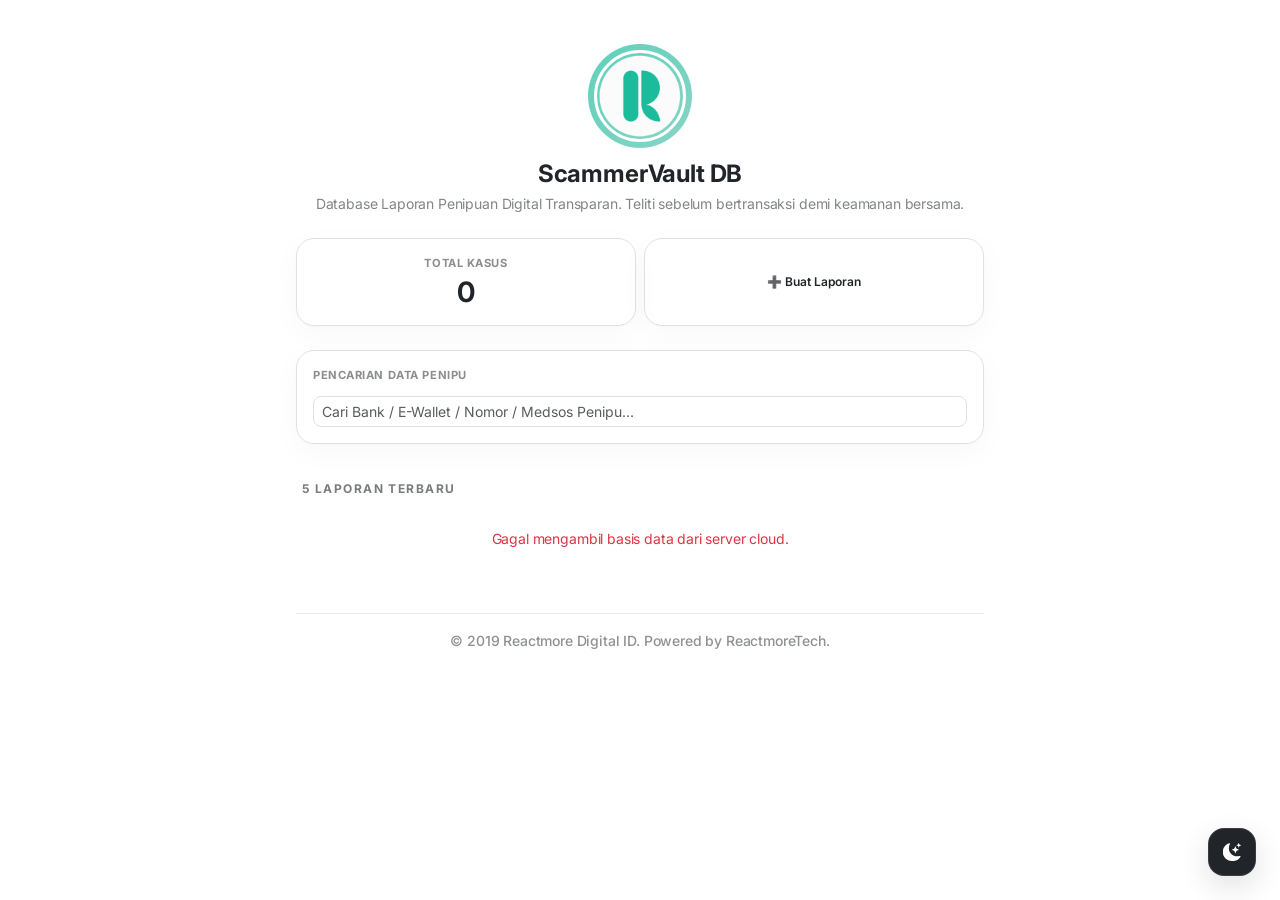
==== scammervault/index.html @ 925a91b8 "fix routes scammer vault" ====
<!DOCTYPE html>
<html lang="id" data-bs-theme="light">

<head>
  <meta charset="UTF-8">
  <meta name="viewport" content="width=device-width, initial-scale=1.0">
  <title>Reactmore Digital ID | ScammerVault</title>

  <link href="https://cdn.jsdelivr.net/npm/bootstrap@5.3.3/dist/css/bootstrap.min.css" rel="stylesheet">
  <link href="https://fonts.googleapis.com/css2?family=Inter:wght@400;500;600;700&display=swap" rel="stylesheet">
  <link href="../assets/css/app.css?v=1.0.3" rel="stylesheet">
</head>

<body>
  <div class="theme-switch-btn btn btn-dark" id="themeToggler">
    <svg id="themeIcon" xmlns="http://www.w3.org/2000/svg" width="18" height="18" fill="currentColor" viewBox="0 0 16 16"></svg>
  </div>

  <div class="wrapper-container" style="max-width: 720px;">
    <div class="text-center mb-4">
      <div class="profile-img-wrapper" style="cursor: pointer;" onclick="window.location.href='index.html'">
        <img src="../assets/images/profile.png" alt="Profil" class="profile-img rounded-circle">
      </div>
      <h1 class="h4 fw-bold mb-1 text-gradient">ScammerVault DB</h1>
      <p class="small text-muted px-2 opacity-75">Database Laporan Penipuan Digital Transparan. Teliti sebelum bertransaksi demi keamanan bersama.</p>
    </div>

    <div class="row g-2 mb-4">
      <div class="col-6">
        <div class="payment-box p-3 text-center h-100">
          <div class="payment-subheader mb-1">Total Kasus</div>
          <h3 class="fw-bold text-gradient mb-0" id="countTotalLaporan">0</h3>
        </div>
      </div>
      <div class="col-6">
        <div class="payment-box p-3 text-center h-100 d-flex flex-column justify-content-center align-items-center">
          <button class="btn btn-sm cta-button w-100 py-2 rounded-3" data-bs-toggle="modal" data-bs-target="#scamReportModal">
            ➕ Buat Laporan
          </button>
        </div>
      </div>
    </div>

    <div class="payment-box p-3 mb-4">
      <div class="payment-subheader">Pencarian Data Penipu</div>
      <div class="input-group input-group-sm">
        <input type="text" id="vaultSearchInput" class="form-control rounded-3" placeholder="Cari Bank / E-Wallet / Nomor / Medsos Penipu...">
      </div>
    </div>

    <div class="section-title">5 Laporan Terbaru</div>
    <div id="recentReportsContainer" class="d-flex flex-column gap-3 mb-4">
      <div class="text-center py-4 opacity-50 small">Memuat basis data laporan...</div>
    </div>

    <footer class="text-center mt-5 py-3 border-top border-translucent">
      <div class="small opacity-50 fw-medium">
        © 2019 Reactmore Digital ID. Powered by ReactmoreTech.
      </div>
    </footer>
  </div>

  <div class="modal fade" id="scamReportModal" tabindex="-1" aria-hidden="true">
    <div class="modal-dialog modal-dialog-centered modal-md">
      <div class="modal-content border-0 shadow-lg" style="border-radius: 20px;">
        <div class="modal-header border-0 pb-0">
          <div class="w-100 text-center pt-2">
            <h5 class="modal-title fw-bold text-gradient mb-1">Buat Laporan Baru</h5>
            <p class="small text-muted mb-0">Laporkan tindakan penipuan demi ruang siber yang aman</p>
          </div>
          <button type="button" class="btn-close position-absolute end-0 top-0 m-3" data-bs-dismiss="modal" aria-label="Close"></button>
        </div>
        <div class="modal-body p-4">
          <form id="scammerReportForm">

            <div class="payment-subheader">I. Data Identitas Pelapor (Disensor Otomatis)</div>
            <div class="mb-2">
              <label class="form-label small fw-bold mb-1">Nama Anda</label>
              <input type="text" class="form-control form-control-sm rounded-3" id="reportPelaporName" placeholder="Contoh: Budi Setiawan" required>
            </div>
            <div class="row g-2 mb-3">
              <div class="col-6">
                <label class="form-label small fw-bold mb-1">Konfirmasi Via</label>
                <select class="form-select form-select-sm rounded-3" id="reportPelaporType" required>
                  <option value="WhatsApp" selected>WhatsApp</option>
                  <option value="Telegram">Telegram</option>
                  <option value="Facebook">Facebook URL</option>
                </select>
              </div>
              <div class="col-6">
                <label class="form-label small fw-bold mb-1">Kontak / Link Profil</label>
                <input type="text" class="form-control form-control-sm rounded-3" id="reportPelaporVal" placeholder="No WA / Username" required>
              </div>
            </div>

            <div class="payment-subheader">II. Informasi Finansial Pelaku</div>

            <div class="mb-2">
              <label class="form-label small fw-bold mb-1">Tipe Akun Finansial</label>
              <select class="form-select form-select-sm rounded-3" id="finAccountType" required>
                <option value="" disabled selected>-- Pilih Tipe Finansial Pelaku --</option>
                <option value="Bank">Bank Transfer</option>
                <option value="E-Wallet">E-Wallet / Dompet Digital</option>
                <option value="Crypto">Crypto Currency</option>
              </select>
            </div>

            <div id="dynamicFinFields" class="p-2 mb-3 rounded-3 bg-light d-none payment-box" style="border: 1px dashed #dee2e6;">

              <div id="groupBankEwallet" class="d-none">
                <div class="row g-2 mb-2">
                  <div class="col-5">
                    <label class="form-label sx-label fw-bold mb-1" id="lblFinSelect">Pilih Vendor</label>
                    <select class="form-select form-select-sm rounded-3" id="finVendorSelect">
                    </select>
                  </div>
                  <div class="col-7">
                    <label class="form-label sx-label fw-bold mb-1">Nomor Rekening / Akun</label>
                    <input type="text" class="form-control form-control-sm rounded-3" id="finAccountNumber" placeholder="Masukkan nomor akun">
                  </div>
                </div>
                <div class="mb-1 d-none" id="groupFinLainnya">
                  <label class="form-label sx-label fw-bold text-danger mb-1">Nama Bank / E-Wallet Baru (Custom)</label>
                  <input type="text" class="form-control form-control-sm rounded-3" id="finVendorCustom" placeholder="Sebutkan nama Bank / E-Wallet yang tidak terdaftar">
                </div>
              </div>

              <div id="groupCrypto" class="d-none">
                <div class="row g-2 mb-2">
                  <div class="col-5">
                    <label class="form-label sx-label fw-bold mb-1">Metode Crypto</label>
                    <select class="form-select form-select-sm rounded-3" id="cryptoMethodSelect">
                      <option value="Address" selected>Crypto Address</option>
                      <option value="UID">User ID (UID) Exchange</option>
                    </select>
                  </div>
                  <div class="col-7">
                    <label class="form-label sx-label fw-bold mb-1" id="lblCryptoValue">Alamat Wallet Address / Network</label>
                    <input type="text" class="form-control form-control-sm rounded-3" id="cryptoValueInput" placeholder="Contoh: TR7NHqjeCpJV... (TRC20)">
                  </div>
                </div>

                <div id="groupCryptoUidOpt" class="d-none">
                  <div class="mb-2">
                    <label class="form-label sx-label fw-bold mb-1">Pilih Platform Exchange (Top 10)</label>
                    <select class="form-select form-select-sm rounded-3" id="cryptoExchangeSelect">
                      <option value="Binance">Binance</option>
                      <option value="Bybit">Bybit</option>
                      <option value="OKX">OKX</option>
                      <option value="KuCoin">KuCoin</option>
                      <option value="Gate.io">Gate.io</option>
                      <option value="Bitget">Bitget</option>
                      <option value="Mexc">MEXC</option>
                      <option value="Indodax">Indodax</option>
                      <option value="Tokocrypto">Tokocrypto</option>
                      <option value="Pintu">Pintu</option>
                      <option value="Lainnya">Lainnya (Bursa Lain)</option>
                    </select>
                  </div>
                  <div class="mb-1 d-none" id="groupExchangeLainnya">
                    <label class="form-label sx-label fw-bold text-danger mb-1">Nama Exchange Kustom</label>
                    <input type="text" class="form-control form-control-sm rounded-3" id="cryptoExchangeCustom" placeholder="Masukkan nama bursa exchange pelaku">
                  </div>
                </div>
              </div>

              <div class="mt-2">
                <label class="form-label sx-label fw-bold mb-1">Nama Pemilik Akun / Atas Nama (A/N)</label>
                <input type="text" class="form-control form-control-sm rounded-3" id="finAccountHolder" placeholder="Contoh: A/N Penipu / Unknown" required>
              </div>
            </div>

            <div class="payment-subheader">III. Media Sosial & Kontak Pelaku</div>
            <div class="mb-3">
              <div class="d-flex justify-content-between align-items-center mb-2">
                <span class="small text-muted" style="font-size: 0.72rem;">Tambahkan akun sosmed pelaku jika ada:</span>
                <button type="button" class="btn btn-xs btn-success rounded-pill px-2 py-0" id="addSosmedBtn" style="font-size: 0.7rem; font-weight: 600;">+ Tambah Akun</button>
              </div>
              <div id="sosmedDynamicContainer">
                <div class="row g-2 mb-2 sosmed-row">
                  <div class="col-4">
                    <select class="form-select form-select-sm rounded-3 scam-platform">
                      <option value="WhatsApp">WhatsApp</option>
                      <option value="Telegram">Telegram</option>
                      <option value="Instagram">Instagram</option>
                      <option value="Facebook">Facebook URL</option>
                      <option value="TikTok">TikTok</option>
                      <option value="Website">Website/Lain</option>
                    </select>
                  </div>
                  <div class="col-8 d-flex gap-2">
                    <input type="text" class="form-control form-control-sm rounded-3 scam-username" placeholder="Username / No HP" required>
                    <button type="button" class="btn btn-sm btn-outline-danger rounded-3 px-2 py-0 remove-sosmed-btn" style="font-size:0.9rem; line-height:1;" disabled>×</button>
                  </div>
                </div>
              </div>
            </div>

            <div class="payment-subheader">IV. Detail Kasus Kejadian</div>
            <div class="mb-2">
              <label class="form-label small fw-bold mb-1">Nominal Kerugian (Rp)</label>
              <input type="number" class="form-control form-control-sm rounded-3" id="reportScamNominal" placeholder="Contoh: 1500000" required>
            </div>
            <div class="mb-3">
              <label class="form-label small fw-bold mb-1">Kronologi Singkat Kejadian</label>
              <textarea class="form-control form-control-sm rounded-3" id="reportScamText" rows="3" placeholder="Jelaskan kronologi singkat modus penipuan..." required></textarea>
            </div>

            <div class="mb-4">
              <label class="form-label small fw-bold mb-1">Unggah Bukti Gambar (Bisa Banyak Foto)</label>
              <input type="file" class="form-control form-control-sm rounded-3" id="reportScamFile" accept="image/*" multiple required>
              <div class="form-text" style="font-size: 0.65rem; opacity:0.8;">Tekan Ctrl/Shift untuk memilih lebih dari 1 foto bukti sekaligus.</div>
            </div>

            <button type="submit" class="btn btn-success w-100 btn-sm rounded-3 fw-bold py-2" id="submitReportBtn" style="background-color: #1abc9c; border: none;">KIRIM LAPORAN ADUAN</button>
          </form>
        </div>
      </div>
    </div>
  </div>

  <style>
    .sx-label {
      font-size: 0.72rem;
      color: var(--bs-secondary-color);
    }
  </style>

  <script src="https://cdn.jsdelivr.net/npm/bootstrap@5.3.3/dist/js/bootstrap.bundle.min.js"></script>
  <script src="../assets/js/SheetDBClient.js?v=1.0.0"></script>
  <script src="../assets/js/theme.js?v=1.0.0"></script>
  <script src="../assets/js/pages/scammervault.js?v=1.0.1"></script>
</body>

</html>
---- assets/css/app.css ----
/* --- CUSTOM VARIABLE & RESET --- */
:root {
    --glass-blur: 8px;
    --transition-speed: 0.25s;

    /* Light Elegant Theme (Soft Glassy Look) */
    --profile-glow: rgba(99, 102, 241, 0.15);
    --card-shadow: 0 8px 30px rgba(0, 0, 0, 0.03), 0 1px 2px rgba(0, 0, 0, 0.02);
    --card-shadow-hover: 0 14px 40px rgba(99, 102, 241, 0.08);
    --bs-body-color: #212529
}





[data-bs-theme="dark"] {
    /* Dark Premium Theme (Deep Slate Tech) */
    --profile-glow: rgba(129, 140, 248, 0.2);
    --card-shadow: 0 8px 30px rgba(0, 0, 0, 0.25), 0 1px 2px rgba(0, 0, 0, 0.2);
    --card-shadow-hover: 0 14px 40px rgba(129, 140, 248, 0.12);
    --bs-body-color: #dee2e6;
    /* Warna teks default dark mode */
}

/* Hindari penggunaan class 'text-dark' di dark mode, ganti dengan class Bootstrap yang dinamis */
[data-bs-theme="dark"] .text-dark {
    color: #ffffff !important;
}

[data-bs-theme="dark"] .border-translucent {
    border-color: rgba(255, 255, 255, 0.12) !important;
}

[data-bs-theme="dark"] .bg-light {
    background-color: var(--bs-dependency-bg, #2b3035) !important;
    color: #fff;
}

body {
    font-family: 'Inter', sans-serif;
    background-color: var(--bs-body-bg);
    color: var(--bs-body-color);
    transition: background-color 0.4s ease, color 0.4s ease;
    -webkit-tap-highlight-color: transparent;
    letter-spacing: -0.01em;
}

.border-translucent {
    border-color: rgba(0, 0, 0, 0.08) !important;
}

/* Container Wrapper */
.wrapper-container {
    width: 100%;
    max-width: 440px;
    /* Sedikit diperkecil agar visual mobile lebih padat & elegan */
    margin: 0 auto;
    padding: 50px 16px;
}

/* Profile Section */
.profile-img-wrapper {
    position: relative;
    display: inline-block;
    margin-bottom: 18px;
}

.profile-img-wrapper::after {
    content: '';
    position: absolute;
    inset: -6px;
    border-radius: 50%;
    background: linear-gradient(135deg, #1abc9c, #56c2ad);
    z-index: -1;
    opacity: 0.7;
}

.profile-img {
    width: 92px;
    height: 92px;
    object-fit: cover;
    border: 3px solid var(--bs-body-bg);
}

/* Section Title */
.section-title {
    font-size: 0.75rem;
    text-transform: uppercase;
    letter-spacing: 0.12em;
    color: var(--bs-secondary-color);
    margin: 36px 0 14px 6px;
    font-weight: 700;
    opacity: 0.8;
}

/* --- ELEGAN LINK CARD (KONTAK) --- */
.link-card {
    display: flex;
    align-items: center;
    padding: 16px 20px;
    border-radius: 16px;
    text-decoration: none;
    color: var(--bs-body-color);
    font-weight: 600;
    font-size: 0.95rem;
    border: 1px solid var(--bs-border-color);
    background-color: var(--bs-body-tertiary-bg);
    box-shadow: var(--card-shadow);
    transition: all var(--transition-speed) cubic-bezier(0.4, 0, 0.2, 1);
}

.link-card:hover {
    transform: translateY(-3px);
    background-color: var(--bs-body-bg);
    border-color: #1abc9c;
    box-shadow: var(--card-shadow-hover);
    color: var(--bs-body-color);
}

.link-card svg {
    width: 22px;
    height: 22px;
    margin-right: 14px;
    flex-shrink: 0;
}

.link-card .arrow-icon {
    font-size: 0.75rem;
    transition: transform var(--transition-speed);
    opacity: 0.4;
}

.link-card:hover .arrow-icon {
    transform: translateX(3px);
    opacity: 1;
    color: #1abc9c;
}

/* --- ELEGAN PRODUCT GRID (2 KOLOM) --- */
.product-card {
    border-radius: 18px;
    border: 1px solid var(--bs-border-color);
    background-color: var(--bs-body-tertiary-bg);
    overflow: hidden;
    display: flex;
    flex-direction: column;
    height: 100%;
    box-shadow: var(--card-shadow);
    transition: all var(--transition-speed) cubic-bezier(0.4, 0, 0.2, 1);
}

.product-card:hover {
    transform: translateY(-4px);
    border-color: var(--bs-border-color-translucent);
    box-shadow: var(--card-shadow-hover);
}

.product-img {
    width: 100%;
    height: 125px;
    object-fit: cover;
    transition: transform 0.5s ease;
}

.product-card:hover .product-img {
    transform: scale(1.04);
}

.product-title {
    font-size: 0.85rem;
    font-weight: 600;
    line-height: 1.4;
    color: var(--bs-heading-color);
    display: -webkit-box;
    -webkit-line-clamp: 2;
    -webkit-box-orient: vertical;
    overflow: hidden;
    height: 2.8em;
}

.product-price {
    font-size: 0.95rem;
    font-weight: 700;
    background: linear-gradient(135deg, #1abc9c, #56c2ad);
    -webkit-background-clip: text;
    -webkit-text-fill-color: transparent;
}

.cta-button {
    font-size: 0.75rem;
    font-weight: 600;
    padding: 10px;
    border-radius: 12px;
    border: none;
    background: var(--bs-text-color);
    color: var(--bs-btn-active-color);
    transition: background 0.2s;
}

.cta-button:hover {
    background: #1abc9c;
    color: #ffffff;
}

/* --- ELEGAN WEBAPPS CARD --- */
.webapp-card {
    background-color: var(--bs-body-tertiary-bg);
    border-radius: 18px;
    border: 1px solid var(--bs-border-color);
    padding: 18px;
    text-decoration: none;
    color: var(--bs-body-color);
    display: block;
    box-shadow: var(--card-shadow);
    transition: all var(--transition-speed) cubic-bezier(0.4, 0, 0.2, 1);
}

.webapp-card:hover {
    transform: translateY(-3px);
    border-color: #1abc9c;
    box-shadow: var(--card-shadow-hover);
    color: var(--bs-body-color);
}

.webapp-badge {
    font-size: 0.65rem;
    font-weight: 700;
    letter-spacing: 0.05em;
    padding: 5px 10px;
    background: rgba(168, 85, 247, 0.1) !important;
    color: #1abc9c !important;
}

/* --- FLOATING THEME SWITCHER --- */
.theme-switch-btn {
    position: fixed;
    bottom: 24px;
    right: 24px;
    z-index: 1050;
    width: 48px;
    height: 48px;
    border-radius: 16px;
    /* Desain kotak melengkung (squircle) modern */
    display: flex;
    align-items: center;
    justify-content: center;
    box-shadow: 0 10px 30px rgba(0, 0, 0, 0.12);
    backdrop-filter: blur(var(--glass-blur));
    -webkit-backdrop-filter: blur(var(--glass-blur));
    border: 1px solid rgba(255, 255, 255, 0.1);
    cursor: pointer;
    transition: transform 0.2s ease, background-color 0.3s;
}

.theme-switch-btn:hover {
    transform: scale(1.08);
}

/* --- AMAN & CLEAN PAYMENT COMPONENT --- */
.payment-box {
    background-color: var(--bs-body-tertiary-bg) !important;
    border: 1px solid var(--bs-border-color) !important;
    border-radius: 18px;
    box-shadow: var(--card-shadow);
}

.payment-badge {
    background: var(--bs-body-bg);
    border: 1px solid var(--bs-border-color);
    color: var(--bs-body-color);
    font-size: 0.75rem;
    font-weight: 600;
    padding: 8px;
    border-radius: 10px;
    transition: all var(--transition-speed);
}

.payment-badge:hover {
    border-color: #1abc9c;
    color: #1abc9c;
    background: var(--bs-body-bg);
}

/* --- CUSTOM TAB SYSTEM (CLEAN & MODERN) --- */
.custom-tabs {
    border-bottom: 2px solid var(--bs-border-color);
    gap: 10px;
}

.custom-tabs .nav-link {
    border: none !important;
    color: var(--bs-secondary-color);
    font-weight: 700;
    font-size: 0.85rem;
    text-transform: uppercase;
    letter-spacing: 0.08em;
    padding: 8px 16px;
    background: transparent !important;
    opacity: 0.6;
    transition: opacity var(--transition-speed), color var(--transition-speed);
}

.custom-tabs .nav-link:hover {
    opacity: 1;
    color: #1abc9c;
}

.custom-tabs .nav-link.active {
    color: #1abc9c !important;
    opacity: 1;
    position: relative;
}

/* Garis bawah penanda tab aktif */
.custom-tabs .nav-link.active::after {
    content: '';
    position: absolute;
    bottom: -2px;
    left: 0;
    right: 0;
    height: 2px;
    background-color: #1abc9c;
    border-radius: 2px;
}

/* Detail Komponen Payment Dalam Tab */
.payment-box {
    background-color: var(--bs-body-tertiary-bg);
    border: 1px solid var(--bs-border-color);
    border-radius: 18px;
    box-shadow: var(--card-shadow);
}

.payment-subheader {
    font-size: 0.7rem;
    text-transform: uppercase;
    letter-spacing: 0.05em;
    color: var(--bs-secondary-color);
    font-weight: 700;
    margin-bottom: 12px;
    opacity: 0.7;
}

.style-bank-badge {
    font-size: 0.6rem;
    padding: 4px 6px;
    letter-spacing: 0.02em;
}

.text-holder {
    font-size: 0.7rem;
    margin-top: 2px;
}

.copy-btn {
    font-size: 0.7rem;
    font-weight: 600;
    padding: 5px 12px;
    border-radius: 8px;
    border: 1px solid var(--bs-border-color);
    background-color: var(--bs-body-bg);
    color: var(--bs-body-color);
    transition: all 0.2s ease;
}

.copy-btn:hover {
    background-color: #1abc9c;
    color: #ffffff;
    border-color: #1abc9c;
}

/* Modal Dark-Mode Harmony */
.modal-content {
    background-color: var(--bs-body-bg);
    color: var(--bs-body-color);
}
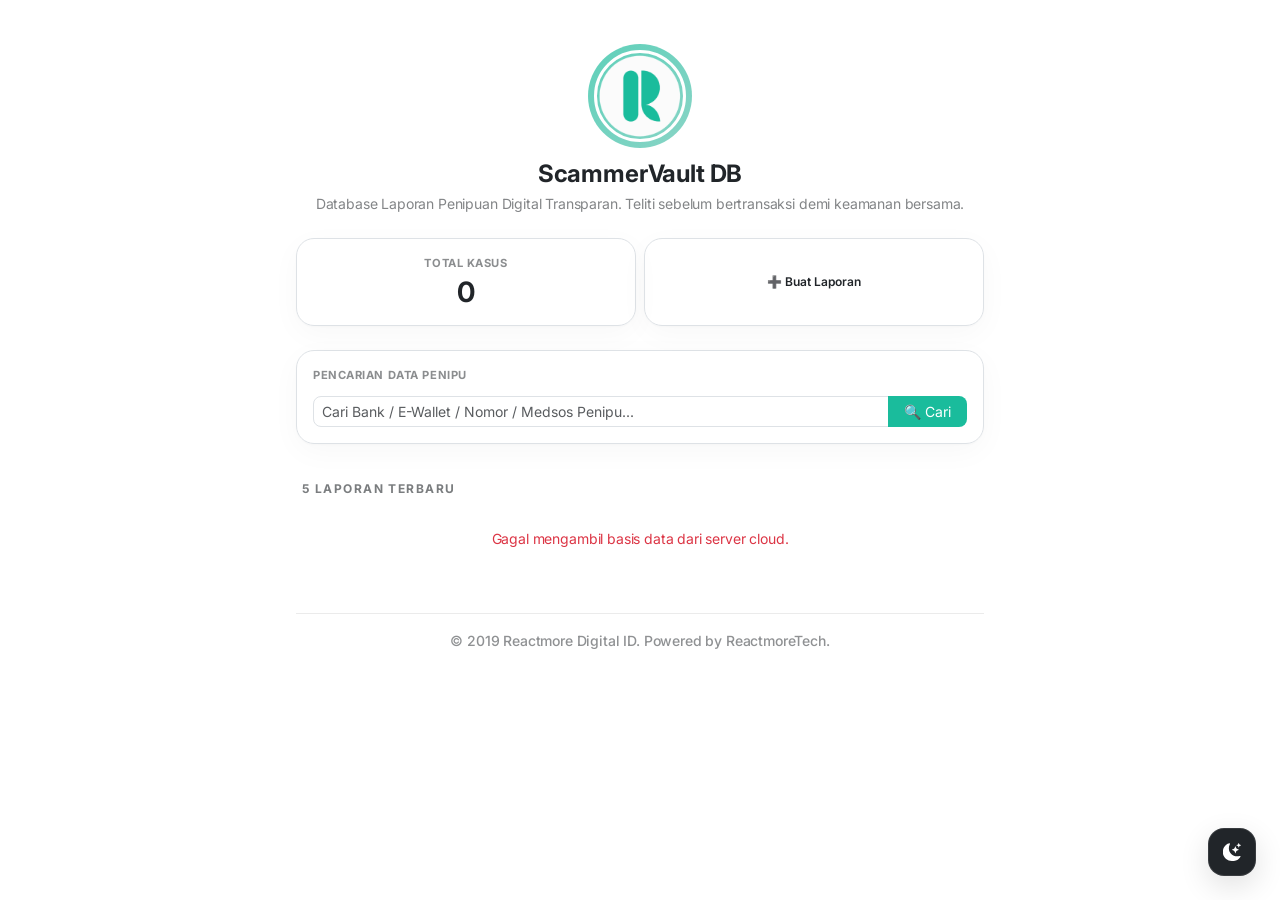
==== commit 9bc7c846: "Enhance ScammerVault functionality; implement backend data masking, improve search feature, and upda" ====
--- a/scammervault/index.html
+++ b/scammervault/index.html
@@ -6,9 +6,21 @@
   <meta name="viewport" content="width=device-width, initial-scale=1.0">
   <title>Reactmore Digital ID | ScammerVault</title>
 
+  <meta name="description" content="Reactmore Digital ID - Platform verifikasi dan pelaporan tindak penipuan digital terpercaya untuk komunitas Indonesia.">
+  <meta name="author" content="Reactmore Digital ID">
+  <meta name="keywords" content="ScammerVault, Penipuan Online, Lapor Penipu, Keamanan Digital, Reactmore">
+
+  <meta property="og:title" content="Reactmore Digital ID | ScammerVault">
+  <meta property="og:description" content="Platform verifikasi dan pelaporan tindak penipuan digital terpercaya untuk komunitas Indonesia.">
+  <meta property="og:type" content="website">
+  <meta property="og:url" content="https://moreid.github.io/">
+  <meta property="og:image" content="https://moreid.github.io/assets/images/og-image.png">
+  <link rel="icon" type="image/png" href="/assets/images/favicon.ico">
+  <link rel="apple-touch-icon" href="/assets/images/profile.png">
+
   <link href="https://cdn.jsdelivr.net/npm/bootstrap@5.3.3/dist/css/bootstrap.min.css" rel="stylesheet">
   <link href="https://fonts.googleapis.com/css2?family=Inter:wght@400;500;600;700&display=swap" rel="stylesheet">
-  <link href="../assets/css/app.css?v=1.0.3" rel="stylesheet">
+  <link href="../assets/css/app.css?v=1.0.4" rel="stylesheet">
 </head>
 
 <body>
@@ -44,7 +56,10 @@
     <div class="payment-box p-3 mb-4">
       <div class="payment-subheader">Pencarian Data Penipu</div>
       <div class="input-group input-group-sm">
-        <input type="text" id="vaultSearchInput" class="form-control rounded-3" placeholder="Cari Bank / E-Wallet / Nomor / Medsos Penipu...">
+        <input type="text" id="vaultSearchInput" class="form-control rounded-start-3" placeholder="Cari Bank / E-Wallet / Nomor / Medsos Penipu...">
+        <button class="btn btn-success rounded-end-3 px-3" type="button" id="vaultSearchBtn" style="background-color: #1abc9c; border: none;">
+          🔍 Cari
+        </button>
       </div>
     </div>
 
@@ -229,7 +244,7 @@
   <script src="https://cdn.jsdelivr.net/npm/bootstrap@5.3.3/dist/js/bootstrap.bundle.min.js"></script>
   <script src="../assets/js/SheetDBClient.js?v=1.0.0"></script>
   <script src="../assets/js/theme.js?v=1.0.0"></script>
-  <script src="../assets/js/pages/scammervault.js?v=1.0.1"></script>
+  <script src="../assets/js/pages/scammervault.js?v=1.0.4"></script>
 </body>
 
 </html>
--- a/assets/css/app.css
+++ b/assets/css/app.css
@@ -374,4 +374,24 @@
 .modal-content {
     background-color: var(--bs-body-bg);
     color: var(--bs-body-color);
+}
+
+/* --- KRONOLOGI CLAMPING --- */
+.kronologi-text {
+    transition: all 0.3s ease;
+}
+
+/* Membatasi teks hanya tampil maksimal 3 baris secara default */
+.kronologi-text.text-collapsed {
+    display: -webkit-box;
+    -webkit-line-clamp: 2;
+    -webkit-box-orient: vertical;
+    overflow: hidden;
+    text-overflow: ellipsis;
+}
+
+/* Menghilangkan outline focus bawaan bootstrap pada tombol teks link */
+.btn-toggle-kronologi:focus {
+    outline: none !important;
+    box-shadow: none !important;
 }
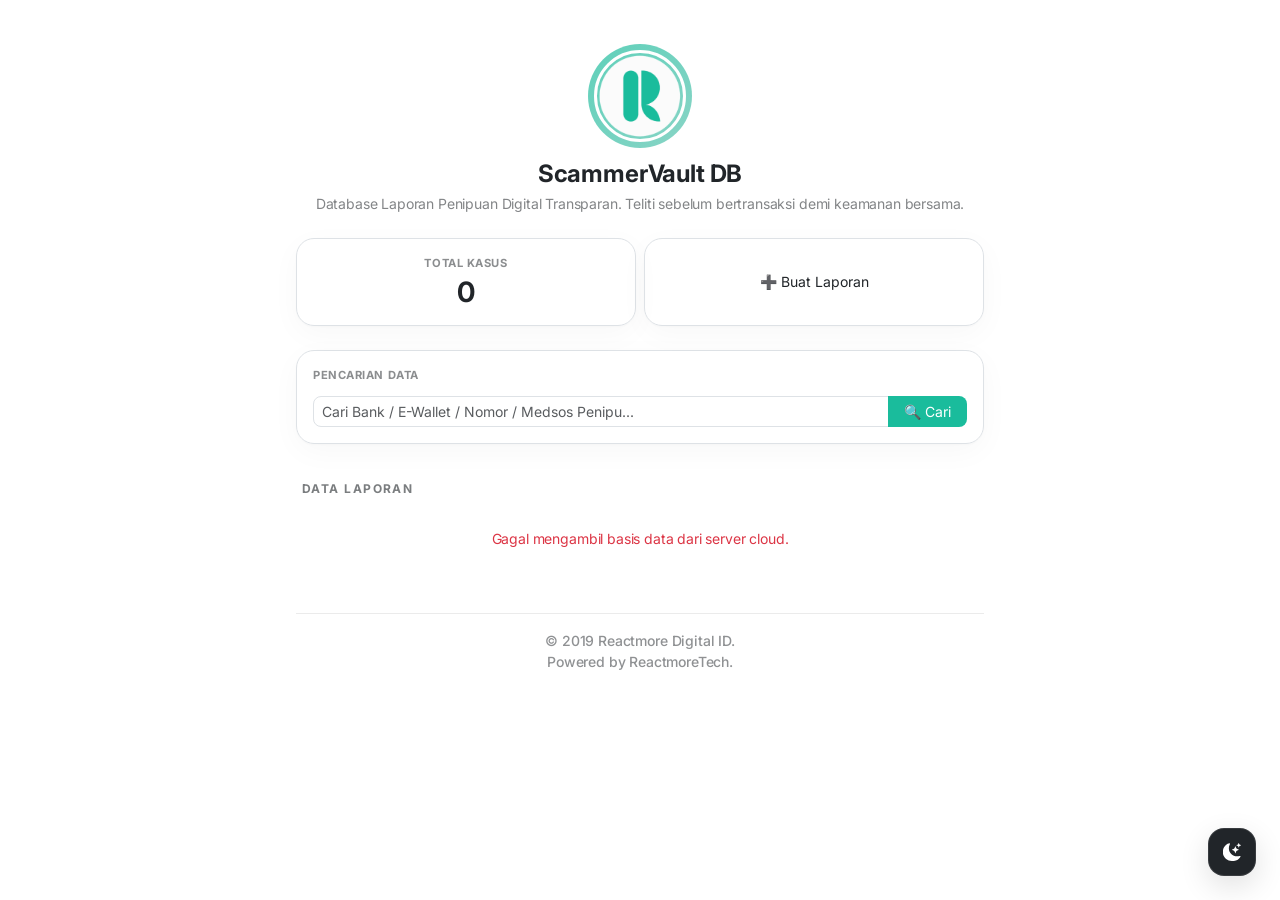
==== commit cf35f1aa: "Enhance ScammerVault UI; add social media icons with SVG masks, update contact modal, and improve lo" ====
--- a/scammervault/index.html
+++ b/scammervault/index.html
@@ -14,13 +14,13 @@
   <meta property="og:description" content="Platform verifikasi dan pelaporan tindak penipuan digital terpercaya untuk komunitas Indonesia.">
   <meta property="og:type" content="website">
   <meta property="og:url" content="https://moreid.github.io/">
-  <meta property="og:image" content="https://moreid.github.io/assets/images/og-image.png">
+  <meta property="og:image" content="https://moreid.github.io/assets/images/profile.png">
   <link rel="icon" type="image/png" href="/assets/images/favicon.ico">
   <link rel="apple-touch-icon" href="/assets/images/profile.png">
 
   <link href="https://cdn.jsdelivr.net/npm/bootstrap@5.3.3/dist/css/bootstrap.min.css" rel="stylesheet">
   <link href="https://fonts.googleapis.com/css2?family=Inter:wght@400;500;600;700&display=swap" rel="stylesheet">
-  <link href="../assets/css/app.css?v=1.0.4" rel="stylesheet">
+  <link href="../assets/css/app.css?v=1.0.5" rel="stylesheet">
 </head>
 
 <body>
@@ -30,7 +30,7 @@
 
   <div class="wrapper-container" style="max-width: 720px;">
     <div class="text-center mb-4">
-      <div class="profile-img-wrapper" style="cursor: pointer;" onclick="window.location.href='index.html'">
+      <div class="profile-img-wrapper" style="cursor: pointer;" onclick="window.location.href='/'">
         <img src="../assets/images/profile.png" alt="Profil" class="profile-img rounded-circle">
       </div>
       <h1 class="h4 fw-bold mb-1 text-gradient">ScammerVault DB</h1>
@@ -46,7 +46,7 @@
       </div>
       <div class="col-6">
         <div class="payment-box p-3 text-center h-100 d-flex flex-column justify-content-center align-items-center">
-          <button class="btn btn-sm cta-button w-100 py-2 rounded-3" data-bs-toggle="modal" data-bs-target="#scamReportModal">
+          <button class="btn btn-sm w-100 py-2 rounded-3" data-bs-toggle="modal" data-bs-target="#scamReportModal">
             ➕ Buat Laporan
           </button>
         </div>
@@ -54,7 +54,7 @@
     </div>
 
     <div class="payment-box p-3 mb-4">
-      <div class="payment-subheader">Pencarian Data Penipu</div>
+      <div class="payment-subheader">Pencarian Data</div>
       <div class="input-group input-group-sm">
         <input type="text" id="vaultSearchInput" class="form-control rounded-start-3" placeholder="Cari Bank / E-Wallet / Nomor / Medsos Penipu...">
         <button class="btn btn-success rounded-end-3 px-3" type="button" id="vaultSearchBtn" style="background-color: #1abc9c; border: none;">
@@ -63,14 +63,17 @@
       </div>
     </div>
 
-    <div class="section-title">5 Laporan Terbaru</div>
+    <div class="section-title">Data Laporan</div>
     <div id="recentReportsContainer" class="d-flex flex-column gap-3 mb-4">
-      <div class="text-center py-4 opacity-50 small">Memuat basis data laporan...</div>
+      <div class="text-center py-5" id="vaultInitialLoader">
+        <div class="spinner-border text-success" role="status" style="width: 1.5rem; height: 1.5rem;"></div>
+        <div class="small text-muted mt-2 opacity-75">Memuat basis data laporan...</div>
+      </div>
     </div>
 
     <footer class="text-center mt-5 py-3 border-top border-translucent">
       <div class="small opacity-50 fw-medium">
-        © 2019 Reactmore Digital ID. Powered by ReactmoreTech.
+        © 2019 Reactmore Digital ID.</br>Powered by ReactmoreTech.
       </div>
     </footer>
   </div>
@@ -241,10 +244,35 @@
     }
   </style>
 
+  <div class="modal fade" id="adminContactModal" tabindex="-1" aria-labelledby="adminContactModalLabel" aria-hidden="true">
+    <div class="modal-dialog modal-dialog-centered modal-sm">
+      <div class="modal-content rounded-4 border-0 shadow">
+        <div class="modal-header border-0 pb-0">
+          <h6 class="modal-title fw-bold text-secondary" id="adminContactModalLabel">🔒 Akses Terbatas</h6>
+          <button type="button" class="btn-close" data-bs-dismiss="modal" aria-label="Close" style="font-size: 0.8rem;"></button>
+        </div>
+        <div class="modal-body text-center py-4">
+          <div class="mb-3 text-warning">
+            <svg fill="#1abc9c" width="40" height="40" viewBox="0 0 56 56" xmlns="http://www.w3.org/2000/svg">
+              <path d="M27.988 51.297c.375 0 .961-.14 1.57-.445C42.66 43.469 47.185 40.375 47.185 31.96V14.289c0-2.414-1.055-3.187-3-4.008-2.743-1.125-11.532-4.289-14.25-5.25-.633-.187-1.266-.328-1.946-.328-.656 0-1.289.14-1.922.328-2.718.985-11.507 4.149-14.25 5.25-1.945.797-3 1.594-3 4.008v17.672c0 8.414 4.547 11.484 17.625 18.89.61.305 1.172.446 1.547.446m-8.226-15.563v-9.093c0-1.524.586-2.32 1.828-2.508V21.32c0-4.312 2.601-7.218 6.398-7.218 3.82 0 6.399 2.906 6.399 7.218v2.79c1.265.187 1.851.984 1.851 2.53v9.094c0 1.758-.773 2.578-2.414 2.578H22.152c-1.617 0-2.39-.82-2.39-2.578m4.289-11.648 7.898-.023v-3c0-2.766-1.57-4.594-3.96-4.594-2.368 0-3.938 1.828-3.938 4.593Z" />
+            </svg>
+          </div>
+          <h6 class="fw-bold mb-2">Verifikasi Diperlukan</h6>
+          <p class="text-muted small mb-4 px-2" style="font-size: 0.78rem; line-height: 1.4;">
+            Berkas bukti asli laporan ini dilindungi demi menjaga privasi data korban. Sila hubungi Admin Reactmore ID untuk pengajuan hak akses komparasi kasus.
+          </p>
+          <a href="https://wa.me/6285155092922" target="_blank" class="btn btn-sm btn-success w-100 rounded-3 fw-semibold py-2" style="background-color: #1abc9c; border: none;">
+            💬 Hubungi Admin via WhatsApp
+          </a>
+        </div>
+      </div>
+    </div>
+  </div>
+
   <script src="https://cdn.jsdelivr.net/npm/bootstrap@5.3.3/dist/js/bootstrap.bundle.min.js"></script>
   <script src="../assets/js/SheetDBClient.js?v=1.0.0"></script>
   <script src="../assets/js/theme.js?v=1.0.0"></script>
-  <script src="../assets/js/pages/scammervault.js?v=1.0.4"></script>
+  <script src="../assets/js/pages/scammervault.js?v=1.0.5"></script>
 </body>
 
 </html>
--- a/assets/css/app.css
+++ b/assets/css/app.css
@@ -7,12 +7,15 @@
     --profile-glow: rgba(99, 102, 241, 0.15);
     --card-shadow: 0 8px 30px rgba(0, 0, 0, 0.03), 0 1px 2px rgba(0, 0, 0, 0.02);
     --card-shadow-hover: 0 14px 40px rgba(99, 102, 241, 0.08);
-    --bs-body-color: #212529
-}
-
-
-
-
+    --bs-body-color: #212529;
+    /* Data URI SVG Vector Paths */
+    --svg-whatsapp: url("data:image/svg+xml,%3Csvg viewBox='0 0 24 24' fill='none' xmlns='http://www.w3.org/2000/svg'%3E%3Cpath fill-rule='evenodd' clip-rule='evenodd' d='M12.004 2C6.48 2 2 6.48 2 12.004c0 1.848.502 3.578 1.378 5.067L2 22l5.093-1.336A9.957 9.957 0 0012.004 22c5.523 0 10.004-4.48 10.004-10.004C22.008 6.48 17.527 2 12.004 2zm5.727 14.126c-.244.69-1.218 1.253-1.688 1.294-.47.04-1.054.195-3.32-.743-2.903-1.2-4.733-4.14-4.88-4.333-.146-.193-1.185-1.574-1.185-3.003 0-1.43.748-2.133 1.014-2.413.267-.28.583-.348.777-.348.195 0 .388.003.557.01.176.008.412-.066.643.491.24.577.818 1.996.889 2.14.07.145.118.313.02.507-.097.193-.146.313-.292.483-.145.17-.306.38-.437.51-.146.146-.3.305-.129.598.17.292.757 1.246 1.624 2.016.945.839 1.743 1.096 1.987 1.218.243.122.388.102.533-.066.145-.17.625-.727.794-.975.17-.247.339-.207.57-.122.23.085 1.464.69 1.714.815.25.125.417.186.478.292.06.105.06.61-.184 1.301z' fill='%2325D366'/%3E%3C/svg%3E");
+    --svg-telegram: url("data:image/svg+xml,%3Csvg fill='%2324a1de' viewBox='0 0 20 20' xmlns='http://www.w3.org/2000/svg'%3E%3Cpath d='M10 0c5.523 0 10 4.477 10 10s-4.477 10-10 10S0 15.523 0 10 4.477 0 10 0m4.442 6c-.381.007-.966.207-3.779 1.362a485 485 0 0 0-5.907 2.512q-.72.283-.753.553c-.044.346.46.453 1.094.657.517.166 1.213.36 1.575.368q.492.01 1.098-.4 4.139-2.76 4.273-2.789c.063-.014.15-.032.21.02.059.052.053.15.046.177-.05.211-2.641 2.538-2.79 2.691l-.072.072c-.55.543-1.105.898-.147 1.521.866.563 1.37.922 2.26 1.5.57.368 1.017.805 1.605.752.271-.025.55-.276.693-1.026.335-1.77.995-5.608 1.147-7.19a1.7 1.7 0 0 0-.017-.393.42.42 0 0 0-.144-.27c-.121-.098-.309-.118-.392-.117'/%3E%3C/svg%3E");
+    --svg-facebook: url("data:image/svg+xml,%3Csvg viewBox='0 0 16 16' xmlns='http://www.w3.org/2000/svg' fill='none'%3E%3Cpath fill='%231877f2' d='M15 8a7 7 0 0 0-7-7 7 7 0 0 0-1.094 13.915v-4.892H5.13V8h1.777V6.458c0-1.754 1.045-2.724 2.644-2.724.766 0 1.567.137 1.567.137v1.723h-.883c-.87 0-1.14.54-1.14 1.093V8h1.941l-.31 2.023H9.094v4.892A7 7 0 0 0 15 8'/%3E%3Cpath d='M10.725 10.023 11.035 8H9.094V6.687c0-.553.27-1.093 1.14-1.093h.883V3.87s-.801-.137-1.567-.137c-1.6 0-2.644.97-2.644 2.724V8H5.13v2.023h1.777v4.892a7 7 0 0 0 2.188 0v-4.892z'/%3E%3C/svg%3E");
+    --svg-instagram: url("data:image/svg+xml,%3Csvg xmlns='http://www.w3.org/2000/svg' viewBox='0 0 24 24'%3E%3Cpath d='M12 2.163c3.204 0 3.584.012 4.85.07 3.252.148 4.771 1.691 4.919 4.919.058 1.265.069 1.645.069 4.849 0 3.205-.012 3.584-.069 4.849-.149 3.225-1.664 4.771-4.919 4.919-1.266.058-1.644.07-4.85.07-3.204 0-3.584-.012-4.849-.07-3.26-.149-4.771-1.699-4.919-4.92-.058-1.265-.07-1.644-.07-4.849 0-3.204.013-3.583.07-4.849.149-3.227 1.664-4.771 4.919-4.919 1.266-.057 1.645-.069 4.849-.069zM12 0C8.741 0 8.333.014 7.053.072 2.695.272.273 2.69.073 7.051.014 8.333 0 8.741 0 12c0 3.259.014 3.668.072 4.948.2 4.358 2.618 6.78 6.98 6.98 1.281.058 1.689.072 4.948.072 3.259 0 3.668-.014 4.948-.072 4.354-.2 6.782-2.618 6.979-6.98.059-1.28.073-1.689.073-4.948 0-3.259-.014-3.667-.072-4.947-.196-4.354-2.617-6.78-6.979-6.98C15.668.014 15.259 0 12 0zm0 5.838a6.162 6.162 0 100 12.324 6.162 6.162 0 000-12.324zM12 16a4 4 0 110-8 4 4 0 010 8zm6.406-11.845a1.44 1.44 0 100 2.881 1.44 1.44 0 000-2.881z'/%3E%3C/svg%3E");
+    --svg-tiktok: url("data:image/svg+xml,%3Csvg xmlns='http://www.w3.org/2000/svg' viewBox='0 0 24 24'%3E%3Cpath d='M12.525.02c1.31-.02 2.61-.01 3.91-.02.08 1.53.63 3.05 1.62 4.2 1.22 1.31 2.97 2.05 4.79 2.27v4.14c-1.78-.05-3.54-.56-5.05-1.52-.16-.1-.31-.21-.46-.32v6.49c-.06 3.32-2.11 6.38-5.29 7.37-3.48 1.13-7.46-.42-9.15-3.66-1.92-3.54-.42-8.21 3.36-9.84.97-.43 2.03-.6 3.09-.52v4.06c-.63-.06-1.27.04-1.85.31-1.29.58-1.99 2.1-1.6 3.48.35 1.34 1.7 2.23 3.08 2.01 1.36-.16 2.39-1.34 2.39-2.72V0h1.15z'/%3E%3C/svg%3E");
+    --svg-website: url("data:image/svg+xml,%3Csvg xmlns='http://www.w3.org/2000/svg' viewBox='0 0 24 24'%3E%3Cpath d='M12 2C6.48 2 2 6.48 2 12s4.48 10 10 10 10-4.48 10-10S17.52 2 12 2zm-1 17.93c-3.95-.49-7-3.85-7-7.93 0-.62.08-1.21.21-1.79L9 15v1c0 1.1.9 2 2 2v1.93zm6.9-2.54c-.26-.81-1-1.39-1.9-1.39h-1v-3c0-.55-.45-1-1-1H8v-2h2c.55 0 1-.45 1-1V7h2c1.1 0 2-.9 2-2v-.41c2.93 1.19 5 4.06 5 7.41 0 2.08-.8 3.97-2.1 5.39z'/%3E%3C/svg%3E");
+}
 
 [data-bs-theme="dark"] {
     /* Dark Premium Theme (Deep Slate Tech) */
@@ -394,4 +397,65 @@
 .btn-toggle-kronologi:focus {
     outline: none !important;
     box-shadow: none !important;
+}
+
+/* Base Engine Mask Ikon Modern */
+.icon-medsos {
+    display: inline-block;
+    width: 14px;
+    height: 14px;
+    background-color: currentColor;
+    /* Mengikuti warna teks induk secara dinamis */
+    -webkit-mask-size: contain;
+    mask-size: contain;
+    -webkit-mask-repeat: no-repeat;
+    mask-repeat: no-repeat;
+    -webkit-mask-position: center;
+    mask-position: center;
+    vertical-align: middle;
+}
+
+/* Map Platform ke Aset SVG */
+.icon-whatsapp {
+    -webkit-mask-image: var(--svg-whatsapp);
+    mask-image: var(--svg-whatsapp);
+    color: #25D366 !important;
+}
+
+.icon-telegram {
+    -webkit-mask-image: var(--svg-telegram);
+    mask-image: var(--svg-telegram);
+    color: #0088cc !important;
+}
+
+.icon-facebook {
+    -webkit-mask-image: var(--svg-facebook);
+    mask-image: var(--svg-facebook);
+    color: #1877F2 !important;
+}
+
+.icon-instagram {
+    -webkit-mask-image: var(--svg-instagram);
+    mask-image: var(--svg-instagram);
+    color: #E1306C !important;
+}
+
+.icon-tiktok {
+    -webkit-mask-image: var(--svg-tiktok);
+    mask-image: var(--svg-tiktok);
+    color: var(--bs-body-color) !important;
+}
+
+.icon-website {
+    -webkit-mask-image: var(--svg-website);
+    mask-image: var(--svg-website);
+    color: #1abc9c !important;
+}
+
+/* Penyesuaian khusus untuk versi Link Card Halaman Utama (Agar ukurannya pas) */
+.link-card .icon-medsos {
+    width: 22px;
+    height: 22px;
+    margin-right: 14px;
+    flex-shrink: 0;
 }
